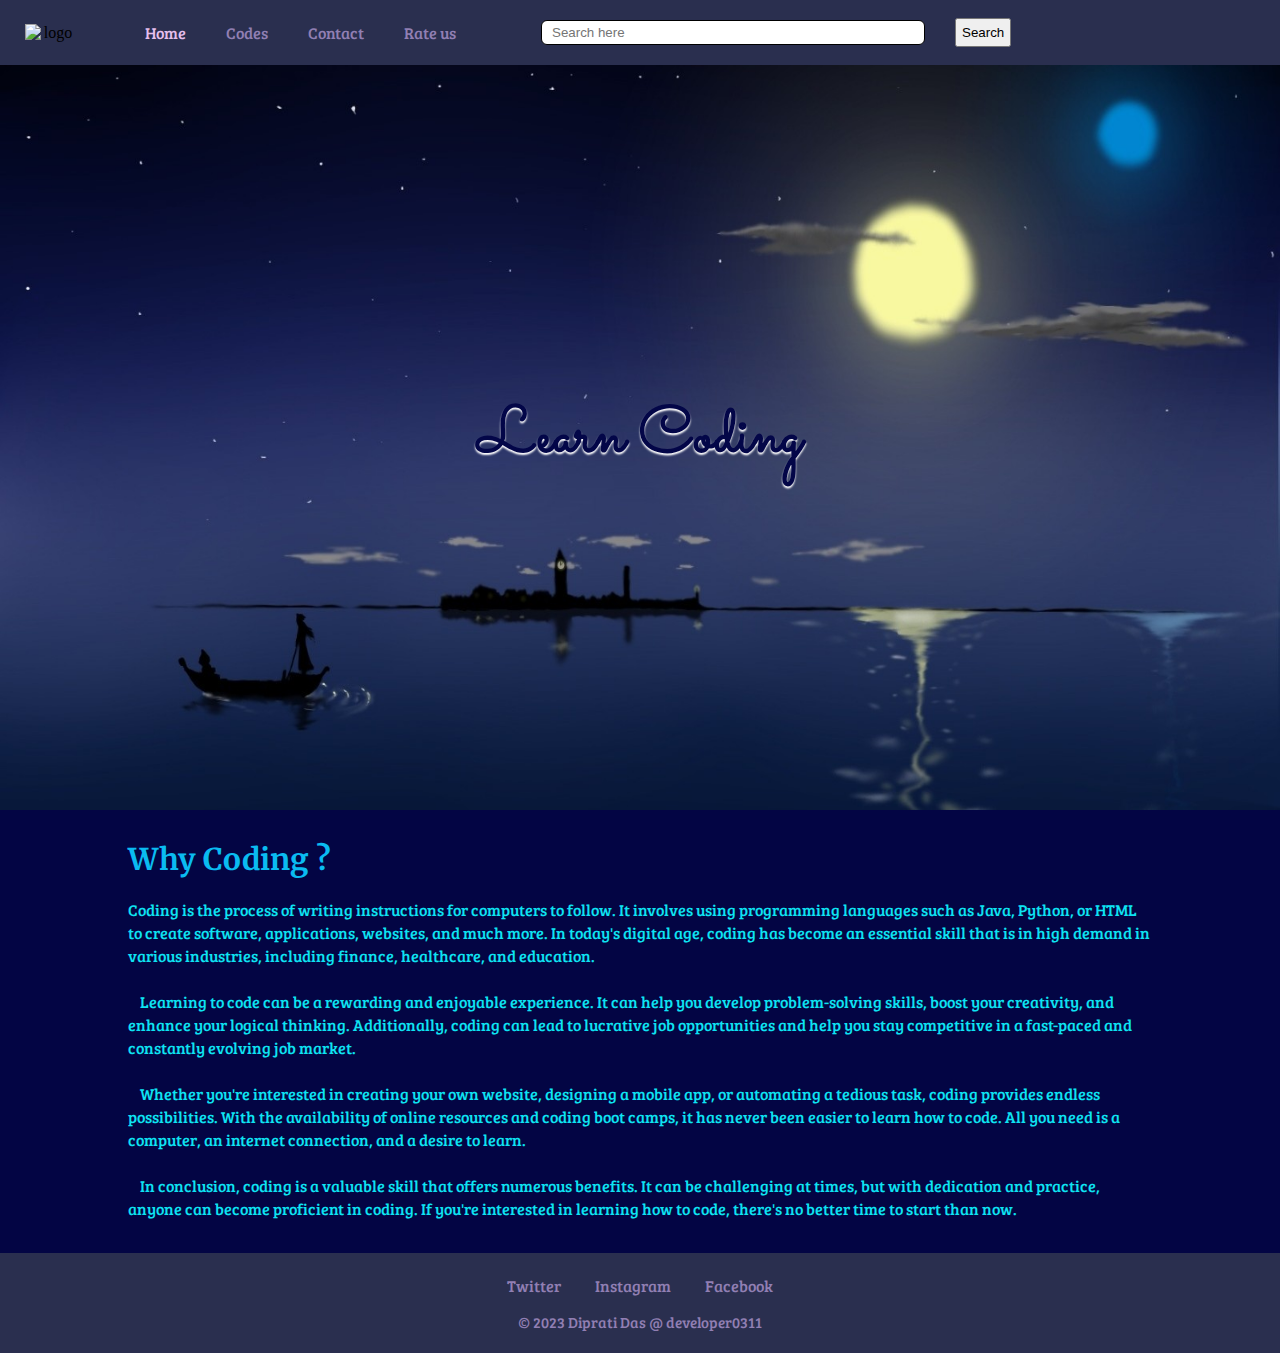
==== index.html @ 261769d4 "Update index.html" ====
<!DOCTYPE html>
<html lang="en">

    <head>
        <meta charset="UTF-8">
        <meta http-equiv="X-UA-Compatible" content="IE=edge">
        <meta name="viewport" content="width=device-width, initial-scale=1.0">
        <title>easy coding</title>
        <link rel="preconnect" href="https://fonts.googleapis.com">
        <link rel="preconnect" href="https://fonts.gstatic.com" crossorigin>
        <link
            href="https://fonts.googleapis.com/css2?family=Bree+Serif&  family=Merriweather:ital@1&family=Sacramento&display=swap"
            rel="stylesheet">
        <link rel="stylesheet" href="main-style.css">
        <link rel="stylesheet" href="navbar.css">
        <link rel="stylesheet" href="style-home.css">
    </head>


    <body>
        <header>
            <nav class="navbar">
                <div class="logo">
                    <img src="Diprati's_photo_logo.png" alt="logo">
                </div>
                <ul>
                    <li><a href="index.html" class="active">Home</a></li>
                    <li><a href="code.html" target="_blank">Codes</a></li>
                    <li><a href="#">Contact</a></li>
                    <li><a href="#">Rate us</a></li>
                </ul>
                <div class="search">
                    <input type="searchbar" class="searchbar"   placeholder="Search here">
                    <button class="btn-search">Search</button>
                </div>
            </nav>
        </header>

        <main>
            <div class="container-1">
                <h1>Learn Coding</h1>
            </div>

            <div class="container-2">
                <!--<div class="slider">
                    <img src="https://source.unsplash.com/600x400/?coding"  alt="learn coding" class="slider-photo-1">
                    <img src="https://source.unsplash.com/600x400/?editing"     alt="learn coding" class="slider-photo-2">
                    <img src="https://source.unsplash.com/600x400/?hacking"     alt="learn coding" class="slider-photo-3">
                    <img src="https://source.unsplash.com/600x400/?ai"  alt="learn coding" class="slider-photo-4">
                    <img src="https://source.unsplash.com/600x400/?job"     alt="learn coding" class="slider-photo-5">
                </div>-->

                <div class="text">
                    <h3>Why Coding ?</h3>
                    <p>Coding is the process of writing instructions for    computers to follow. It involves using programming
                        languages such as Java, Python, or HTML to create   software, applications, websites, and much more. In
                        today's digital age, coding has become an essential skill that is in high demand in various industries,
                        including finance, healthcare, and education.<br><br>
                    
                        &nbsp&nbsp&nbsp Learning to code can be a rewarding     and enjoyable experience. It can help you develop   problem-solving
                        skills, boost your creativity, and enhance your     logical thinking. Additionally, coding can lead to
                        lucrative job opportunities and help you stay   competitive in a fast-paced and constantly evolving job
                        market.<br><br>
                    
                        &nbsp&nbsp&nbsp Whether you're interested in creating   your own website, designing a mobile app, or automating a tedious
                        task, coding provides endless possibilities. With the availability of online resources and coding boot
                        camps, it has never been easier to learn how to code. All you need is a computer, an internet
                        connection, and a desire to learn.<br><br>
                    
                        &nbsp&nbsp&nbsp In conclusion, coding is a valuable skill that offers numerous benefits. It can be challenging at times,
                        but with dedication and practice, anyone can become proficient in coding. If you're interested in
                        learning how to code, there's no better time to start than now.<br><br>
                    </p>
                </div>
                <audio>
                    
                </audio>
            </div>
        </main>

        <footer>
            <div class="tw-fb-insta">
                <a href="">Twitter</a>
                <a href="">Instagram</a>
                <a href="">Facebook</a>
            </div>
            <div class="copyright-messege">
                <P>&copy; 2023 Diprati Das @ developer0311</P>
            </div>
        </footer>
    </body>

</html>
---- main-style.css ----
@import url('https://fonts.googleapis.com/css2?family=Bree+Serif&family=Merriweather:ital@1&family=Sacramento&display=swap');

*{
    margin: 0;
    padding: 0;
    box-sizing: border-box;
}
h1{
    font-family:'Sacramento', cursive;
}
h3{
    font-family: 'Merriweather', serif;
}
p{
    font-family: 'Bree Serif', serif;
}
a{
    font-family: 'Bree Serif', serif;
}
---- navbar.css ----
@import url('https://fonts.googleapis.com/css2?family=Bree+Serif&family=Merriweather:ital@1&family=Sacramento&display=swap');

:root {
    --main-bg-color: #2a2f4f;
}
  

header{
    height: 65px;
    width: 100vw;
    z-index: 1;
}
.navbar{
    position: fixed;
    margin-top: 0;
    height: 65px;
    width: 100vw;
    display: flex;
    justify-content: flex-start;
    align-items: center;
    background-color:var(--main-bg-color);
}
.navbar .logo{
    height: 60px;
    display: flex;
    justify-content: center;
    align-items: center;
    margin: auto 25px;
}
.navbar .logo img{
    width: 50px;
}
.navbar ul{
    display: flex;
    justify-content: center;
    align-items: center;
    height: 60px;
    margin: auto 25px;
}
.navbar ul li{
    list-style: none;
    margin: 10px;
    padding: 10px;
}
.navbar ul li a{
    text-decoration: none;
    color:#917fb3 ;
    font-family: 'Bree Serif', serif;
    transition: all 0.3s ease-in-out;
}
.navbar ul li a:hover{
    color: #e5beec;
}
.navbar ul li .active{
    color: #e5beec;
}
.navbar .search{
    height: 60px;
    display: flex;
    justify-content: center;
    align-items: center;
    margin: auto 25px;
}
.navbar .search .searchbar{
    margin: auto 15px;
    padding: 2px 10px;
    width: 30vw;
    height:25px;
    border: 1px solid black;
    border-radius: 6px;
    transition: all 0.2s ease-in-out;
}
.navbar .search .searchbar:hover{
    width: 30.5vw;
    height: 29px;
    border: 1px solid black;
}
.navbar .search .btn-search{
    margin: auto 15px;
    padding: 5px;
    cursor: pointer;
}

main{
    min-height: calc(100vh - 65px - 65px);
    /*position: absolute;
    top: 65px;*/
}
footer{
    /*position: absolute;
    bottom: 0px;*/
    background-color:var(--main-bg-color);
    width: 100vw;
    height: 100px;
    display: flex;
    flex-direction: column;
    justify-content: center;
    align-items: center;
}
footer .tw-fb-insta{
    margin: 8px 0px
}
footer .tw-fb-insta a{
    text-decoration: none;
    color:#917fb3 ;
    font-size: 10+px;
    font-family: 'Bree Serif', serif;
    transition: all 0.3s ease-in-out;
    margin: 15px;
}
footer .tw-fb-insta a:hover{
    color: #e5beec;
}
footer .copyright-messege{
    margin: 8px 0px;
    color :#917fb3;
}
footer .copyright-messege p{
    font-size: 15px;
}





@media only screen and (max-width:1000px) {
    header{
        height: 165px;
        width: 100vw;
        z-index: 1;
    }
    .navbar{
        position: fixed;
        margin-top: 0;
        height: 165px;
        width: 100vw;
        display: flex;
        flex-direction: column;
        justify-content: center;
        align-items: center;
        background-color:var(--main-bg-color);
    }
    .navbar .logo{
        margin-top: 5px;
    }
    .navbar ul{
        display: flex;
        justify-content: center;
        align-items: center;
        height: 60px;
        margin: auto;
    }
    .navbar ul li{
        list-style: none;
        margin: 5px;
        padding: 5px;
    }
    .navbar .search{
        margin: auto;
    }






}
---- style-home.css ----
body{
    text-align: center;
    background-image: url('home.jpg');
    background-size: 100vw 90vh;
    background-repeat: no-repeat;
    background-color: #030544;
}
.container-1{
    min-height: calc(100vh - 65px - 10vh);
    display: flex;
    justify-content: center;
    align-items: center;
}
.container-1 h1{
    font-size: 65px;
    color: rgb(3, 6, 72);
    text-shadow: 0px 2px 2px white;
}
.container-2{
    display: flex;
    flex-direction: column;
    justify-content: center;
    align-items: center;
    width: 80vw;
    margin: 10px auto;
}
/*.slider{
    display: flex;
    justify-content: center;
    background-color: white;
    height: 300px;
    width: 50vw;
    margin: 30px auto;
    overflow: hidden ;
}
.slider img{
    display: block;
    margin: auto;
    
}
.slider-photo-1{
    transform: translate(-14vw);
}
.slider-photo-2{
    transform: translate(-7vw);
}
.slider-photo-3{
    transform: translate(0vw); //1
    animation: slide1 0.2s 2s infinite forwards;
}
.slider-photo-4{
    transform: translate(7vw);
}
.slider-photo-5{
    transform: translate(14vw);
}

@keyframes slide1 {
    0% {
            transform: translate(0vw) ;
    }
    100% {
            transform: translate(-7);
    }
}*/
.text{
    display: flex;
    flex-direction: column;
    justify-content: center;
    align-items: flex-start;
}
.container-2 h3{
    color:#0abbf1;
    margin: 20px 0;
    font-size: 30px;
}
.container-2 p{
    color: rgb(14, 227, 242);
    text-align: left;
    line-height: 23px;
}


@media only screen and (max-width:1000px){
    h1{
        font-size: 50px;
    }
    .container-1{
        min-height: calc(100vh - 165px - 10vh);
        display: flex;
        justify-content: center;
        align-items: center;
    }
}
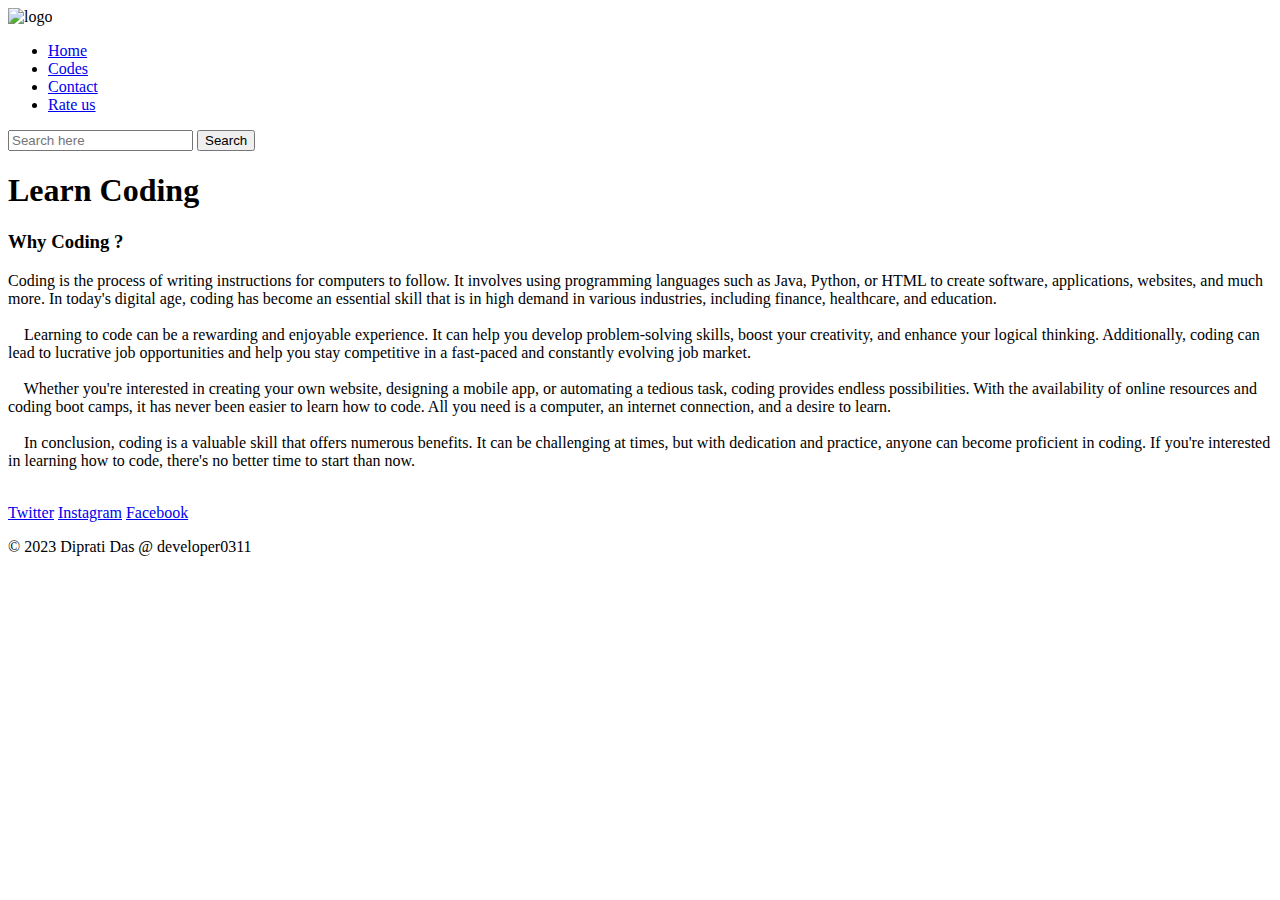
==== commit e276d91f: "Add files via upload" ====
--- a/index.html
+++ b/index.html
@@ -6,14 +6,13 @@
         <meta http-equiv="X-UA-Compatible" content="IE=edge">
         <meta name="viewport" content="width=device-width, initial-scale=1.0">
         <title>easy coding</title>
+        <link rel="icon" href="favicon.ico">
         <link rel="preconnect" href="https://fonts.googleapis.com">
         <link rel="preconnect" href="https://fonts.gstatic.com" crossorigin>
-        <link
-            href="https://fonts.googleapis.com/css2?family=Bree+Serif&  family=Merriweather:ital@1&family=Sacramento&display=swap"
-            rel="stylesheet">
-        <link rel="stylesheet" href="main-style.css">
-        <link rel="stylesheet" href="navbar.css">
-        <link rel="stylesheet" href="style-home.css">
+        <link href="https://fonts.googleapis.com/css2?family=Bree+Serif&  family=Merriweather:ital@1&family=Sacramento&display=swap" rel="stylesheet">
+        <link rel="stylesheet" href="css/main-style.css">
+        <link rel="stylesheet" href="css/navbar.css">
+        <link rel="stylesheet" href="css/style-home.css">
     </head>
 
 
@@ -21,13 +20,13 @@
         <header>
             <nav class="navbar">
                 <div class="logo">
-                    <img src="Diprati's_photo_logo.png" alt="logo">
+                    <img src="photo/Diprati's_photo_logo.png" alt="logo">
                 </div>
                 <ul>
                     <li><a href="index.html" class="active">Home</a></li>
                     <li><a href="code.html" target="_blank">Codes</a></li>
-                    <li><a href="#">Contact</a></li>
-                    <li><a href="#">Rate us</a></li>
+                    <li><a href="contact.html">Contact</a></li>
+                    <li><a href="rating.html">Rate us</a></li>
                 </ul>
                 <div class="search">
                     <input type="searchbar" class="searchbar"   placeholder="Search here">
@@ -52,6 +51,9 @@
 
                 <div class="text">
                     <h3>Why Coding ?</h3>
+                    <!--<audio class="music-1" controls autoplay loop>
+                        <source src="home-music.mp3" type="audio/mp3">
+                    </audio>-->
                     <p>Coding is the process of writing instructions for    computers to follow. It involves using programming
                         languages such as Java, Python, or HTML to create   software, applications, websites, and much more. In
                         today's digital age, coding has become an essential skill that is in high demand in various industries,
@@ -80,9 +82,9 @@
 
         <footer>
             <div class="tw-fb-insta">
-                <a href="">Twitter</a>
-                <a href="">Instagram</a>
-                <a href="">Facebook</a>
+                <a href="https://twitter.com/lover_boy_0311?t=4eIKd6hyT37TudLRK-Igwg&s=09">Twitter</a>
+                <a href="https://instagram.com/ek_villain_3114?igshid=YmMyMTA2M2Y=">Instagram</a>
+                <a href="https://www.facebook.com/profile.php?id=100034527431504&mibextid=ZbWKwL">Facebook</a>
             </div>
             <div class="copyright-messege">
                 <P>&copy; 2023 Diprati Das @ developer0311</P>
@@ -90,4 +92,4 @@
         </footer>
     </body>
 
-</html>
+</html>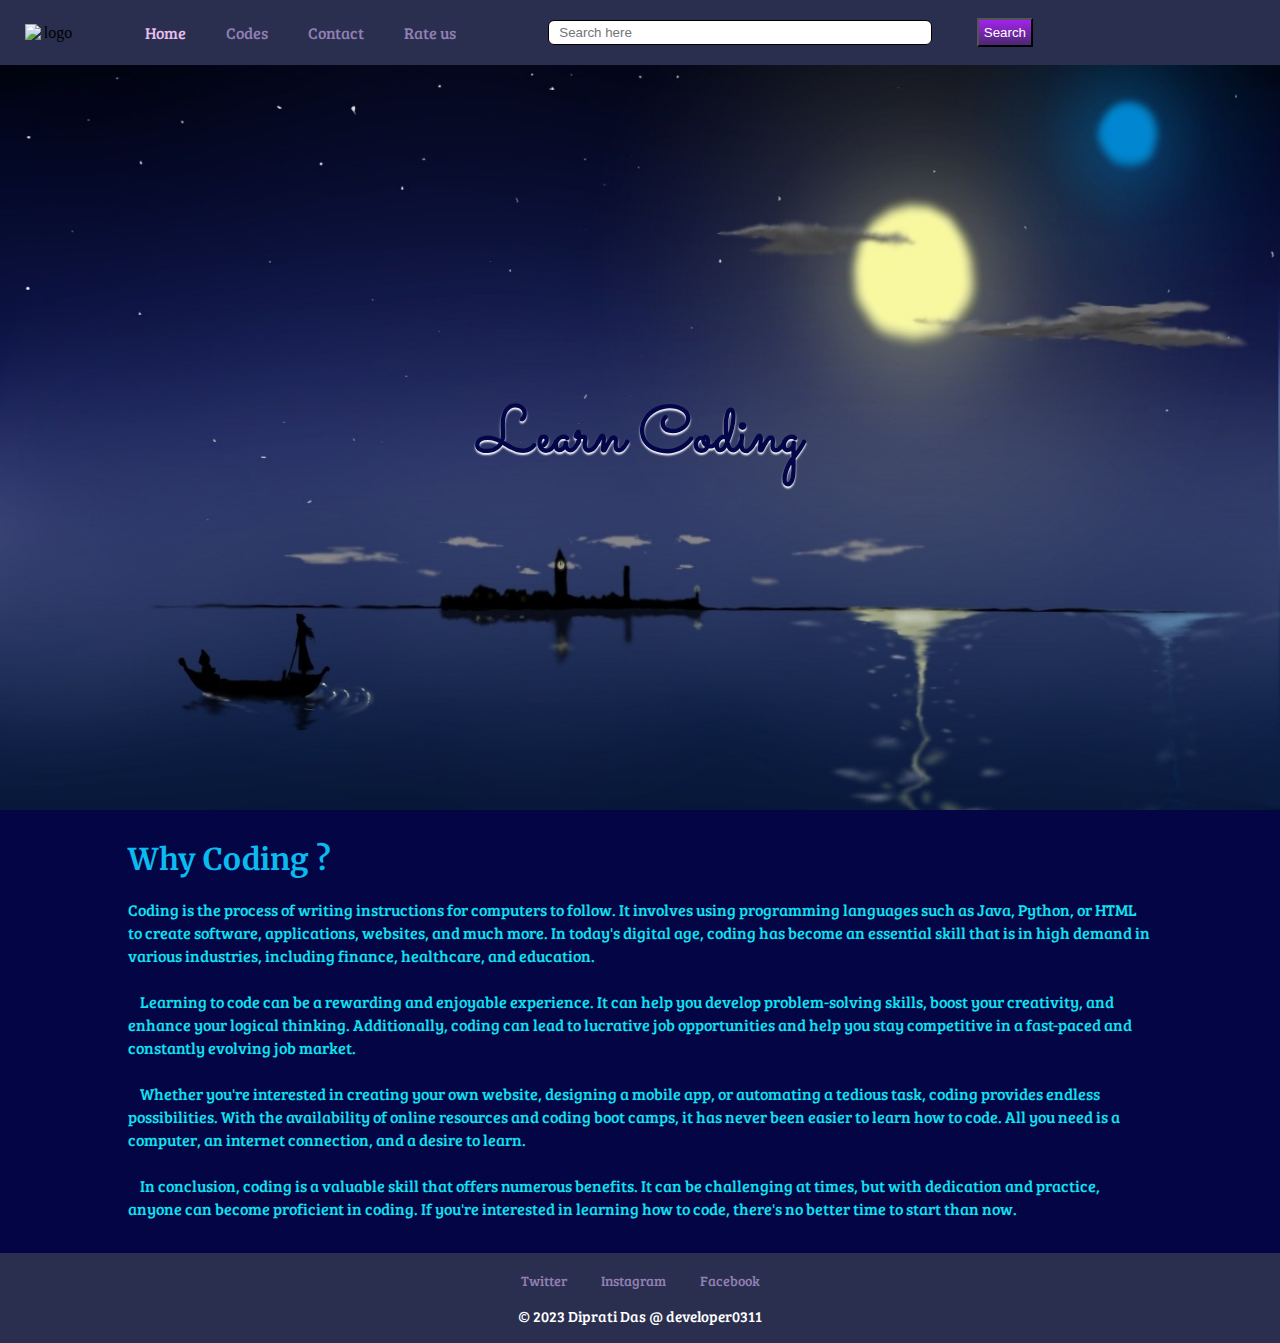
==== commit a870d37d: "Update index.html" ====
--- a/index.html
+++ b/index.html
@@ -10,9 +10,9 @@
         <link rel="preconnect" href="https://fonts.googleapis.com">
         <link rel="preconnect" href="https://fonts.gstatic.com" crossorigin>
         <link href="https://fonts.googleapis.com/css2?family=Bree+Serif&  family=Merriweather:ital@1&family=Sacramento&display=swap" rel="stylesheet">
-        <link rel="stylesheet" href="css/main-style.css">
-        <link rel="stylesheet" href="css/navbar.css">
-        <link rel="stylesheet" href="css/style-home.css">
+        <link rel="stylesheet" href="main-style.css">
+        <link rel="stylesheet" href="navbar.css">
+        <link rel="stylesheet" href="style-home.css">
     </head>
 
 
@@ -20,13 +20,13 @@
         <header>
             <nav class="navbar">
                 <div class="logo">
-                    <img src="photo/Diprati's_photo_logo.png" alt="logo">
+                    <img src="Diprati's_photo_logo.png" alt="logo">
                 </div>
                 <ul>
                     <li><a href="index.html" class="active">Home</a></li>
                     <li><a href="code.html" target="_blank">Codes</a></li>
-                    <li><a href="contact.html">Contact</a></li>
-                    <li><a href="rating.html">Rate us</a></li>
+                    <li><a href="contact.html" target="_blank">Contact</a></li>
+                    <li><a href="rating.html" target="_blank">Rate us</a></li>
                 </ul>
                 <div class="search">
                     <input type="searchbar" class="searchbar"   placeholder="Search here">
@@ -92,4 +92,4 @@
         </footer>
     </body>
 
-</html>+</html>
--- a/main-style.css
+++ b/main-style.css
@@ -0,0 +1,45 @@
+@import url('https://fonts.googleapis.com/css2?family=Bree+Serif&family=Merriweather:ital@1&family=Sacramento&display=swap');
+
+*{
+    margin: 0;
+    padding: 0;
+    box-sizing: border-box;
+}
+h1{
+    font-family:'Sacramento', cursive;
+}
+h3{
+    font-family: 'Merriweather', serif;
+}
+p{
+    font-family: 'Bree Serif', serif;
+}
+a{
+    font-family: 'Bree Serif', serif;
+}
+.btn {
+    background: #a223eb;
+    background-image: -webkit-linear-gradient(top, #a223eb, #4a2870);
+    background-image: -moz-linear-gradient(top, #a223eb, #4a2870);
+    background-image: -ms-linear-gradient(top, #a223eb, #4a2870);
+    background-image: -o-linear-gradient(top, #a223eb, #4a2870);
+    background-image: linear-gradient(to bottom, #a223eb, #4a2870);
+    -webkit-border-radius: 28;
+    -moz-border-radius: 28;
+    border-radius: 28px;
+    font-family: Arial;
+    color: #ffffff;
+    font-size: 20px;
+    padding: 10px 20px 10px 20px;
+    text-decoration: none;
+  }
+  
+  .btn:hover {
+    background: #b98bed;
+    background-image: -webkit-linear-gradient(top, #b98bed, #874ebd);
+    background-image: -moz-linear-gradient(top, #b98bed, #874ebd);
+    background-image: -ms-linear-gradient(top, #b98bed, #874ebd);
+    background-image: -o-linear-gradient(top, #b98bed, #874ebd);
+    background-image: linear-gradient(to bottom, #b98bed, #874ebd);
+    text-decoration: none;
+  }--- a/navbar.css
+++ b/navbar.css
@@ -0,0 +1,212 @@
+@import url('https://fonts.googleapis.com/css2?family=Bree+Serif&family=Merriweather:ital@1&family=Sacramento&display=swap');
+
+:root {
+    --main-bg-color: #2a2f4f;
+}
+  
+
+header{
+    height: 65px;
+    width: 100vw;
+    z-index: 1;
+}
+.navbar{
+    position: fixed;
+    margin-top: 0;
+    height: 65px;
+    width: 100vw;
+    display: flex;
+    justify-content: flex-start;
+    align-items: center;
+    background-color:var(--main-bg-color);
+}
+.navbar .logo{
+    height: 60px;
+    display: flex;
+    justify-content: center;
+    align-items: center;
+    margin: auto 25px;
+}
+.navbar .logo img{
+    width: 50px;
+}
+.navbar ul{
+    display: flex;
+    justify-content: center;
+    align-items: center;
+    height: 60px;
+    margin: auto 25px;
+}
+.navbar ul li{
+    list-style: none;
+    margin: 10px;
+    padding: 10px;
+}
+.navbar ul li a{
+    text-decoration: none;
+    color:#917fb3 ;
+    font-family: 'Bree Serif', serif;
+    transition: all 0.3s ease-in-out;
+}
+.navbar ul li a:hover{
+    color: #e5beec;
+}
+.navbar ul li .active{
+    color: #e5beec;
+}
+.navbar .search{
+    height: 60px;
+    width: 40vw;
+    display: flex;
+    justify-content: center;
+    align-items: center;
+    margin: auto 25px;
+}
+.navbar .search .searchbar{
+    margin: auto auto;
+    padding: 2px 10px;
+    width: 30vw;
+    height:25px;
+    border: 1px solid black;
+    border-radius: 6px;
+    transition: all 0.2s ease-in-out;
+}
+.navbar .search .searchbar:hover{
+    width: 30.5vw;
+    height: 29px;
+    border: 1px solid black;
+}
+.navbar .search .btn-search{
+    background: #a223eb;
+    background-image: -webkit-linear-gradient(top, #a223eb, #4a2870);
+    background-image: -moz-linear-gradient(top, #a223eb, #4a2870);
+    background-image: -ms-linear-gradient(top, #a223eb, #4a2870);
+    background-image: -o-linear-gradient(top, #a223eb, #4a2870);
+    background-image: linear-gradient(to bottom, #a223eb, #4a2870);
+    margin: auto 5px auto auto;
+    padding: 5px;
+    color: white;
+    align-self: end;
+    cursor: pointer;
+}
+.navbar .search .btn-search:hover{
+    background: #b98bed;
+    background-image: -webkit-linear-gradient(top, #b98bed, #874ebd);
+    background-image: -moz-linear-gradient(top, #b98bed, #874ebd);
+    background-image: -ms-linear-gradient(top, #b98bed, #874ebd);
+    background-image: -o-linear-gradient(top, #b98bed, #874ebd);
+    background-image: linear-gradient(to bottom, #b98bed, #874ebd);
+}
+main{
+    min-height: calc(100vh - 65px - 90px);
+}
+footer{
+    /*position: absolute;
+    bottom: 0px;*/
+    background-color:var(--main-bg-color);
+    width: 100vw;
+    height: 90px;
+    display: flex;
+    flex-direction: column;
+    justify-content: center;
+    align-items: center;
+}
+footer .tw-fb-insta{
+    margin: 8px 0px
+}
+footer .tw-fb-insta a{
+    text-decoration: none;
+    color:#917fb3 ;
+    font-size: 14px;
+    font-family: 'Bree Serif', serif;
+    transition: all 0.3s ease-in-out;
+    margin: 15px;
+}
+footer .tw-fb-insta a:hover{
+    color: #e5beec;
+}
+footer .copyright-messege{
+    margin: 8px 0px;
+}
+footer .copyright-messege p{
+    font-size: 15px;
+    color :#fff;
+}
+
+
+
+
+
+@media only screen and (max-width:1000px) {
+    header{
+        height: 120px;
+        width: 100vw;
+        z-index: 1;
+    }
+    .navbar{
+        position: fixed;
+        margin-top: 0;
+        height: 120px;
+        width: 100vw;
+        display: flex;
+        flex-direction: column;
+        justify-content: center;
+        align-items: center;
+        background-color:var(--main-bg-color);
+    }
+    .navbar .logo{
+        height: 40px;
+        margin: 5px auto;
+    }
+    .navbar .logo img{
+        width: 40px;
+    }
+    .navbar ul{
+        display: flex;
+        justify-content: center;
+        align-items: center;
+        height: 20px;
+        margin: 5px auto;
+    }
+    .navbar ul li{
+        list-style: none;
+        margin: 5px;
+        padding: 5px;
+    }
+    .navbar ul li a{
+        font-size: 12px ;
+    }
+    .navbar .search{
+        height: 22px;
+        width: 50vw;
+        margin: 5px auto;
+    }
+    .navbar .search .searchbar{
+        margin: 0px auto;
+        padding: 1px 10px;
+        height:20px;
+    }
+    .navbar .search .btn-search{
+        font-size: 10px;
+        height: 22px;
+        margin: auto 1px auto auto;
+        padding: 3px 8px;
+    }
+    main{
+        min-height: calc(100vh - 120px - 90px);
+    }
+    footer .tw-fb-insta a{
+        text-decoration: none;
+        color:#917fb3 ;
+        font-size: 11px;
+        font-family: 'Bree Serif', serif;
+        transition: all 0.3s ease-in-out;
+        margin: 8px;
+    }
+
+
+
+
+
+
+}--- a/style-home.css
+++ b/style-home.css
@@ -0,0 +1,103 @@
+body{
+    text-align: center;
+    background-image: url('home.jpg');
+    background-size: 100vw 90vh;
+    background-repeat: no-repeat;
+    background-color: #030544;
+}
+.container-1{
+    min-height: calc(100vh - 65px - 10vh);
+    display: flex;
+    justify-content: center;
+    align-items: center;
+}
+.container-1 h1{
+    font-size: 65px;
+    color: rgb(3, 6, 72);
+    text-shadow: 0px 2px 2px white;
+}
+.container-2{
+    display: flex;
+    flex-direction: column;
+    justify-content: center;
+    align-items: center;
+    width: 80vw;
+    margin: 10px auto;
+}
+/*.slider{
+    display: flex;
+    justify-content: center;
+    background-color: white;
+    height: 300px;
+    width: 50vw;
+    margin: 30px auto;
+    overflow: hidden ;
+}
+.slider img{
+    display: block;
+    margin: auto;
+    
+}
+.slider-photo-1{
+    transform: translate(-14vw);
+}
+.slider-photo-2{
+    transform: translate(-7vw);
+}
+.slider-photo-3{
+    transform: translate(0vw); //1
+    animation: slide1 0.2s 2s infinite forwards;
+}
+.slider-photo-4{
+    transform: translate(7vw);
+}
+.slider-photo-5{
+    transform: translate(14vw);
+}
+
+@keyframes slide1 {
+    0% {
+            transform: translate(0vw) ;
+    }
+    100% {
+            transform: translate(-7);
+    }
+}*/
+.text{
+    display: flex;
+    flex-direction: column;
+    justify-content: center;
+    align-items: flex-start;
+}
+.container-2 h3{
+    color:#0abbf1;
+    margin: 20px 0;
+    font-size: 30px;
+}
+.music-1{
+    align-self: flex-end;
+    width: 40vw;
+    background-color: #030544;
+}
+.container-2 p{
+    color: rgb(14, 227, 242);
+    text-align: left;
+    line-height: 23px;
+}
+
+
+@media only screen and (max-width:1000px){
+    h1{
+        font-size: 50px;
+    }
+    .container-1{
+        min-height: calc(100vh - 120px - 10vh);
+        display: flex;
+        justify-content: center;
+        align-items: center;
+    }
+    .container-2 p{
+        font-size: 15px;
+        line-height: 20px;
+    }
+}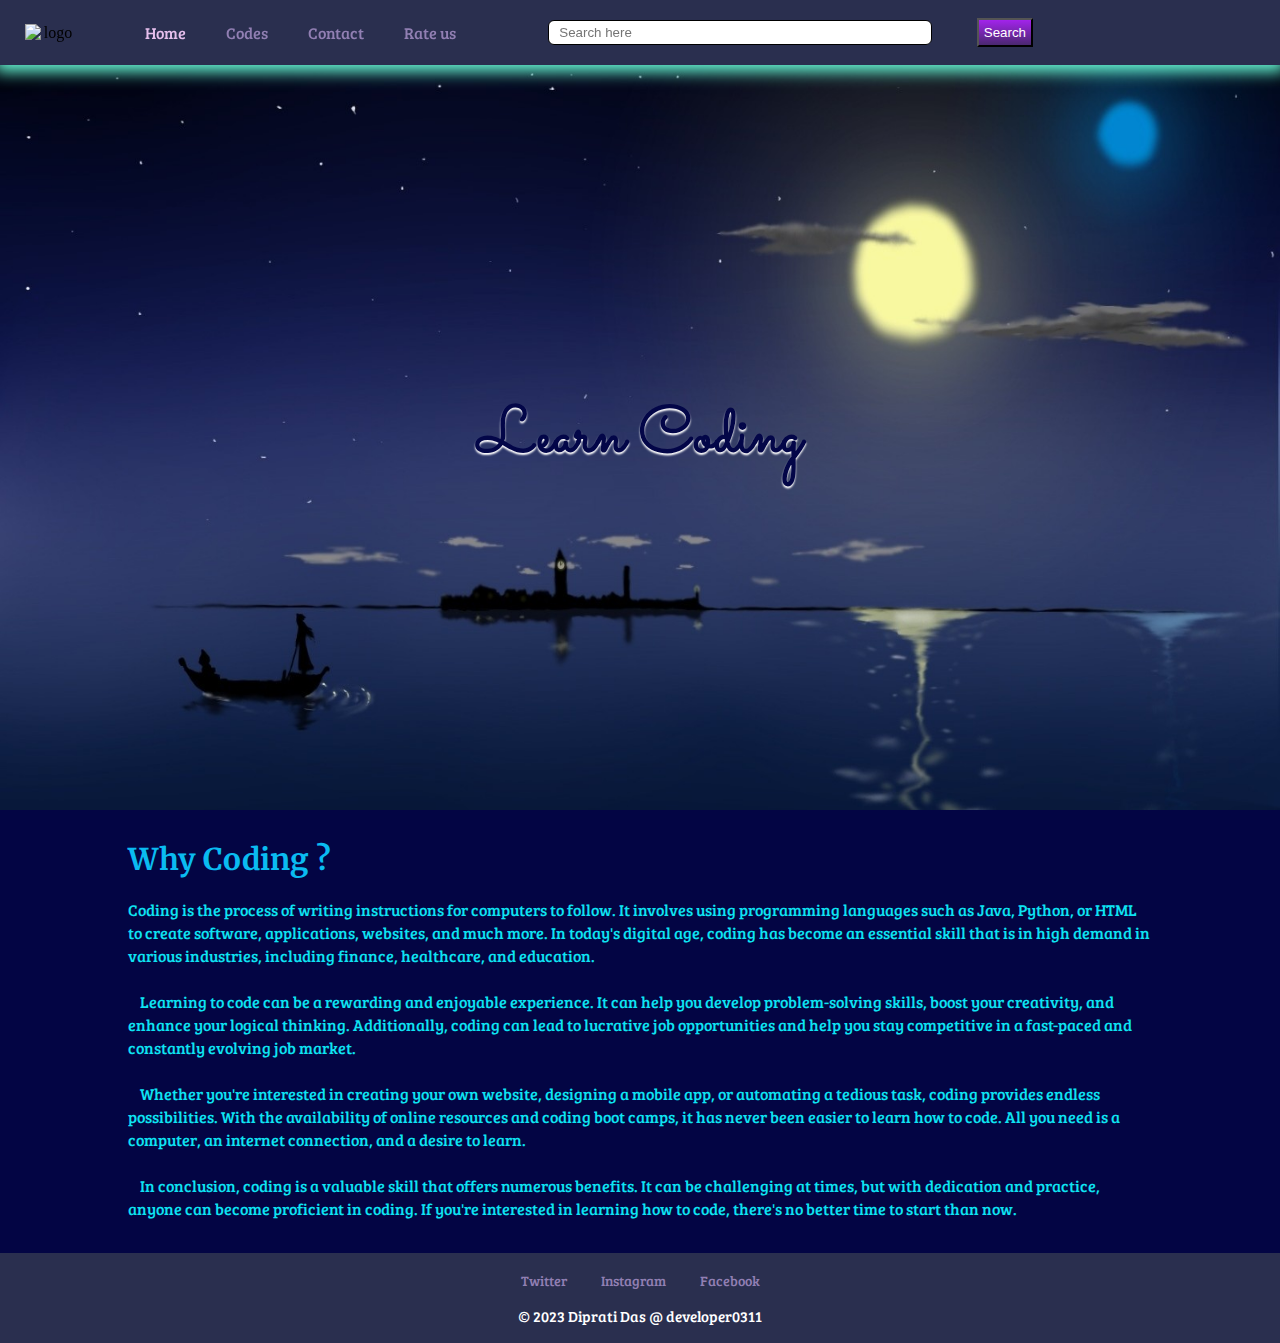
==== commit 24197573: "Update index.html" ====
--- a/index.html
+++ b/index.html
@@ -6,7 +6,7 @@
         <meta http-equiv="X-UA-Compatible" content="IE=edge">
         <meta name="viewport" content="width=device-width, initial-scale=1.0">
         <title>easy coding</title>
-        <link rel="icon" href="favicon.ico">
+        <link rel="icon" href="Diprati's_photo_logo.png">
         <link rel="preconnect" href="https://fonts.googleapis.com">
         <link rel="preconnect" href="https://fonts.gstatic.com" crossorigin>
         <link href="https://fonts.googleapis.com/css2?family=Bree+Serif&  family=Merriweather:ital@1&family=Sacramento&display=swap" rel="stylesheet">
--- a/main-style.css
+++ b/main-style.css
@@ -16,6 +16,14 @@
 }
 a{
     font-family: 'Bree Serif', serif;
+}
+hr{
+    border-style: none;
+    border-top-style: dotted;
+    border-color: #e2f16b;
+    width: 5%;
+    border-width: 4px;
+    margin: 50px auto;
 }
 .btn {
     background: #a223eb;
--- a/navbar.css
+++ b/navbar.css
@@ -19,6 +19,7 @@
     justify-content: flex-start;
     align-items: center;
     background-color:var(--main-bg-color);
+    box-shadow: 0px 2px 15px 5px #67f9d5;
 }
 .navbar .logo{
     height: 60px;
@@ -209,4 +210,4 @@
 
 
 
-}+}
